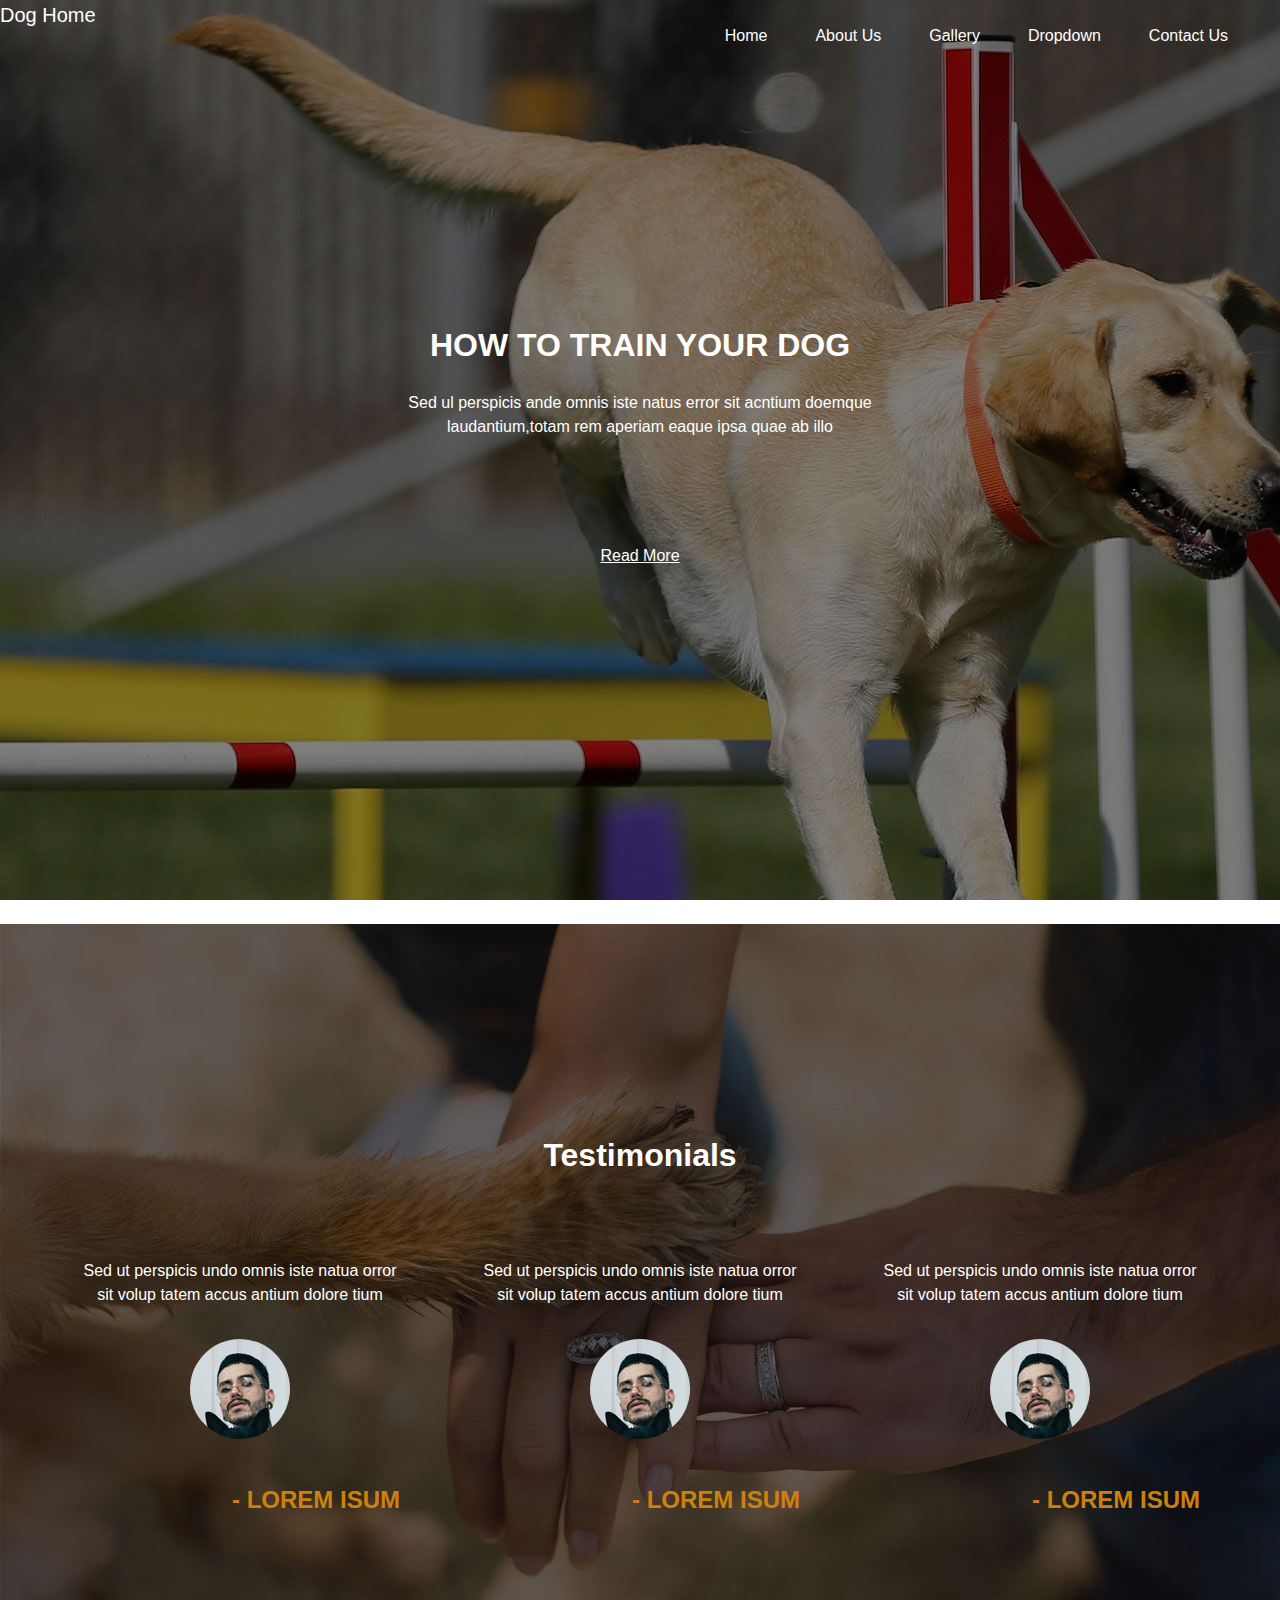
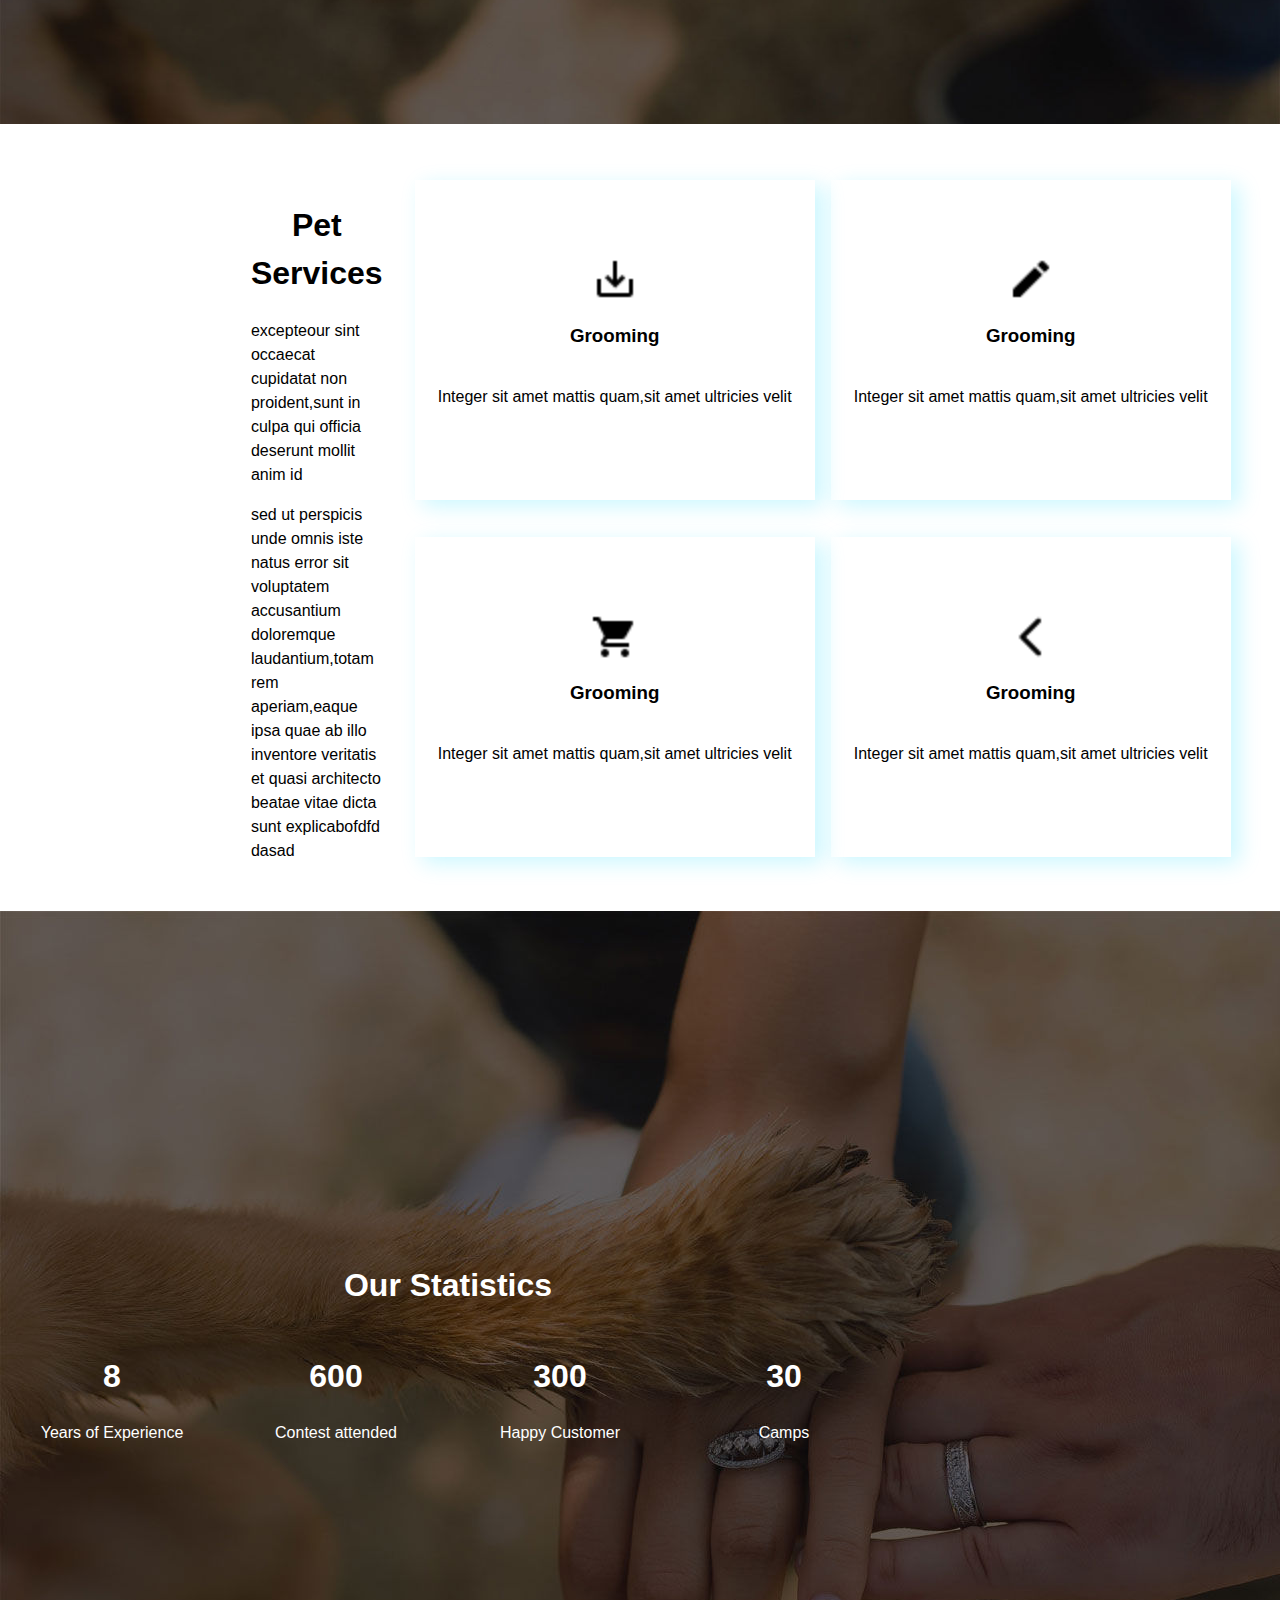
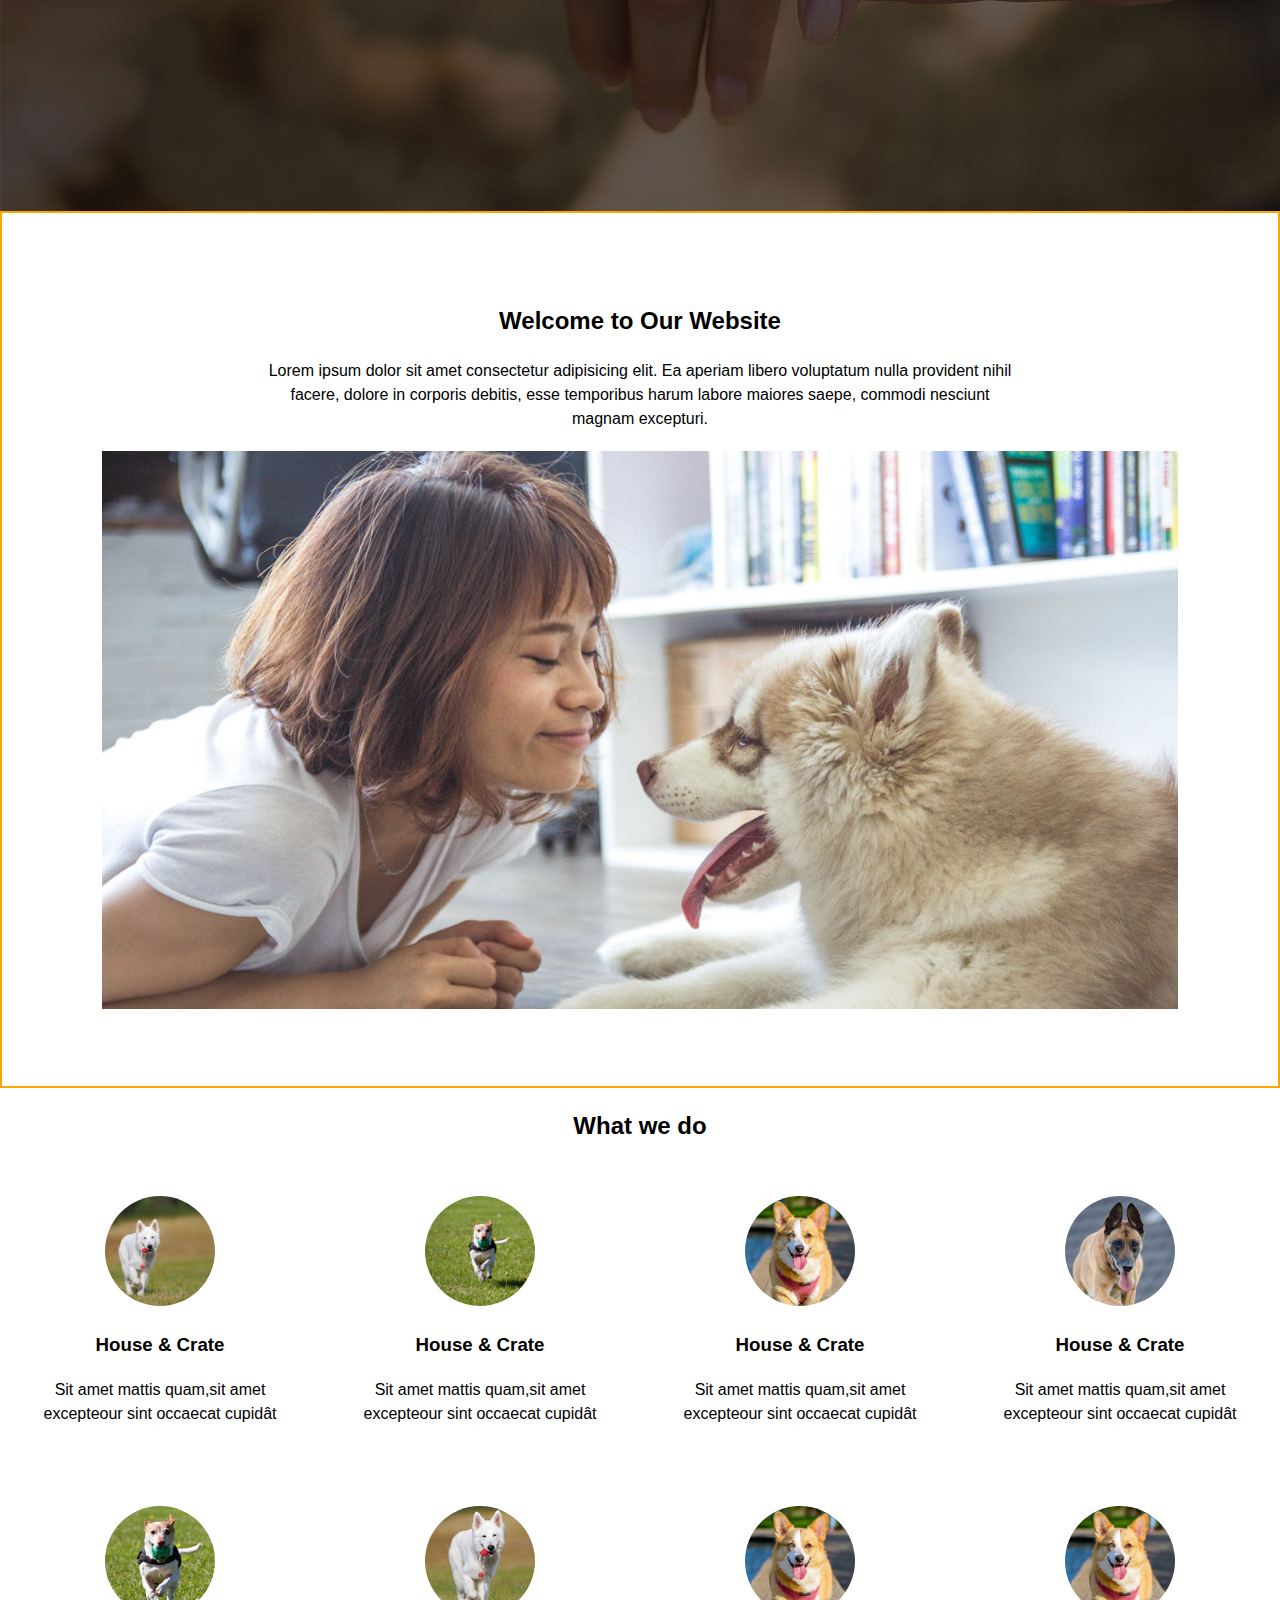
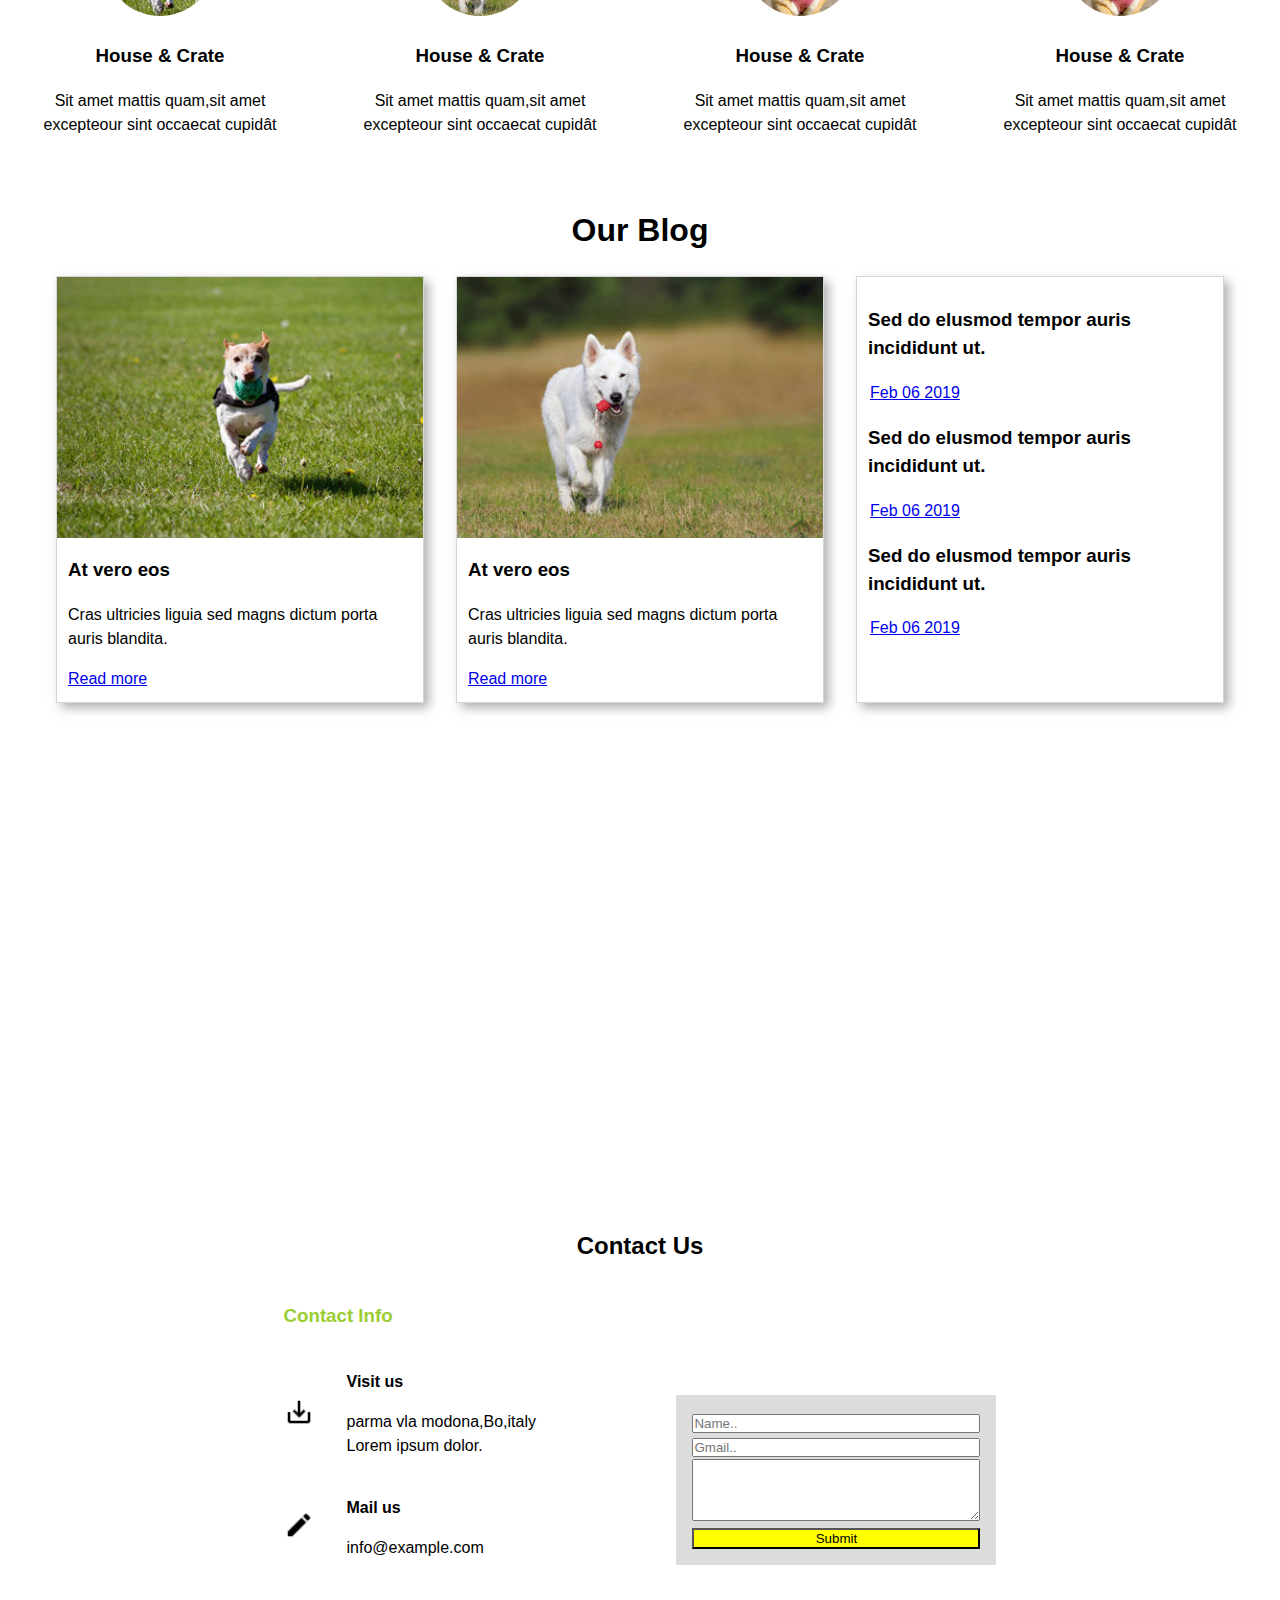
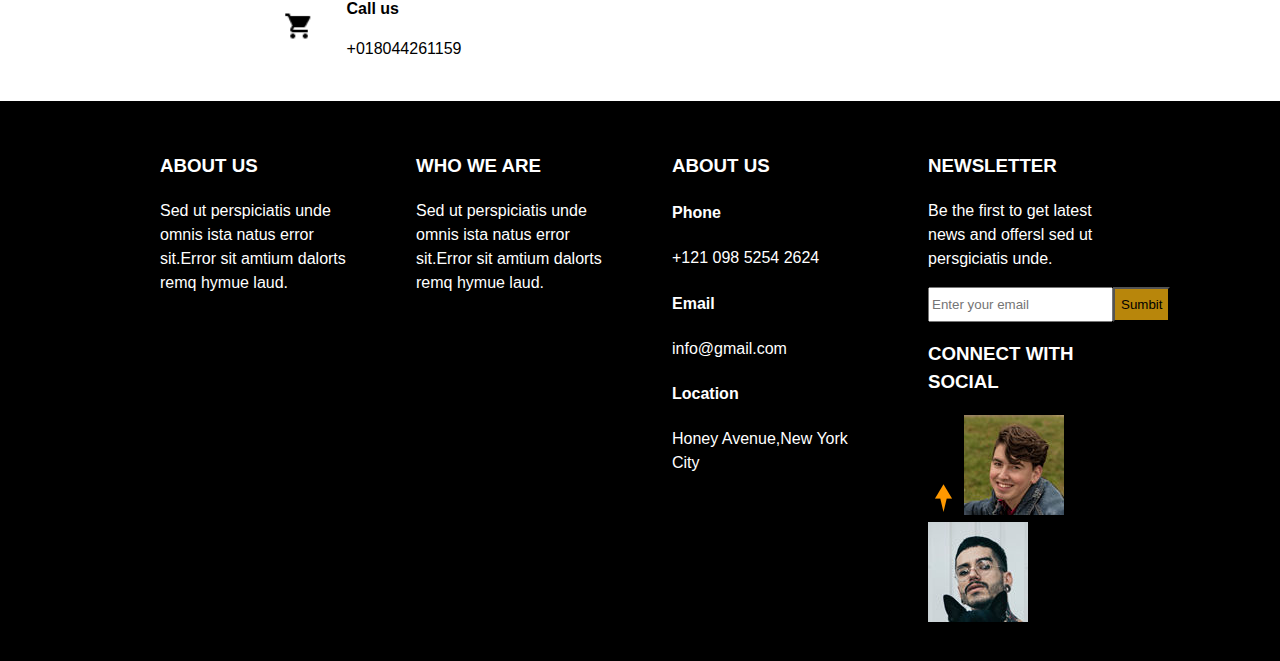
==== index.html @ 25cb28c6 "khoi tao" ====
<!DOCTYPE html>
<html lang="en">

<head>
    <meta charset="UTF-8">
    <meta http-equiv="X-UA-Compatible" content="IE=edge">
    <meta name="viewport" content="width=device-width, initial-scale=1.0">
    <title>Document</title>
    <link rel="stylesheet" href="css/style.css">

    <style>
        .container {
            background-image: url('../img/bg.jpg');
            background-size: cover;
            background-position: 0% 11%;
            display: flex;
            flex-direction: column;
            justify-content: center;
            align-items: center;
            height: 50rem;
            width: 100%;
            color: white;
        }

        .container>h1 {
            margin-bottom: 4rem;
        }

        .container>.content {
            display: grid;
            grid-template-columns: 20rem 20rem 20rem;
            gap: 5rem;
        }

        .container>.content>.card {
            text-align: center;
        }

        .container>.content>.card>img {
            border-radius: 50%;
            margin: 1rem 0;
        }

        .container>.content>.card>h2 {
            text-align: end;
            color: #ce810a;
        }
    </style>

</head>

<body>
    <header class="bai2">
        <div id="logo">Dog Home</div>
        <nav>
            <ul type="none">
                <li><a href="#">Home</a></li>
                <li><a href="#">About Us</a></li>
                <li><a href="#">Gallery</a></li>
                <li><a href="#">Dropdown</a></li>
                <li><a href="#">Contact Us</a></li>
            </ul>
        </nav>
        <div id="main-header">
            <h1>HOW TO TRAIN YOUR DOG</h1>
            <p>Sed ul perspicis ande omnis iste natus error sit acntium doemque laudantium,totam rem aperiam eaque ipsa
                quae ab illo</p>
            <a href="#">Read More</a>
        </div>
        <div id="label-list"></div>

    </header><br>

    <div class="container">
        <h1>Testimonials</h1>
        <div class="content">
            <div class="card">
                <p>
                    Sed ut perspicis undo omnis iste natua orror sit volup tatem accus antium dolore tium
                </p>
                <img src="../img/te1.jpg" alt="">
                <h2>- LOREM ISUM</h2>
            </div>
            <div class="card">
                <p>
                    Sed ut perspicis undo omnis iste natua orror sit volup tatem accus antium dolore tium
                </p>
                <img src="../img/te1.jpg" alt="">
                <h2>- LOREM ISUM</h2>
            </div>
            <div class="card">
                <p>
                    Sed ut perspicis undo omnis iste natua orror sit volup tatem accus antium dolore tium
                </p>
                <img src="../img/te1.jpg" alt="">
                <h2>- LOREM ISUM</h2>
            </div>
        </div>

    </div><br>

    <div class="bt3">

        <div class="tong">
            <div class="le">
                <h1>Pet Services</h1>
                <p>excepteour sint occaecat cupidatat non proident,sunt in culpa qui officia deserunt mollit anim id</p>
                <p>sed ut perspicis unde omnis iste natus error sit voluptatem accusantium doloremque laudantium,totam
                    rem aperiam,eaque ipsa quae ab illo inventore veritatis et quasi architecto beatae vitae dicta sunt
                    explicabofdfd dasad</p>
            </div>
            <div class="bai3">
                <div class="bai3-card">
                    <img src="img/image.png" alt="anh1">
                    <h3>Grooming</h3>
                    <p>Integer sit amet mattis quam,sit amet ultricies velit</p>
                </div>
                <div class="bai3-card">
                    <img src=" img/image0.png" alt="anh2">
                    <h3>Grooming</h3>
                    <p>Integer sit amet mattis quam,sit amet ultricies velit</p>
                </div>
                <div class="bai3-card">
                    <img src=" img/image1.png" alt="anh3">
                    <h3>Grooming</h3>
                    <p>Integer sit amet mattis quam,sit amet ultricies velit</p>
                </div>
                <div class="bai3-card">
                    <img src=" img/image2.png" alt="anh4">
                    <h3>Grooming</h3>
                    <p>Integer sit amet mattis quam,sit amet ultricies velit</p>
                </div>
            </div>
        </div>

    </div>

    <div class="quaivat">
        <div class="content">
            <h1 class="h1">Our Statistics</h1>
            <div class="shen">
                <div>
                    <h1>8</h1>
                    <p>Years of Experience</p>
                </div>
                <div>
                    <h1>600</h1>
                    <p>Contest attended</p>
                </div>
                <div>
                    <h1>300</h1>
                    <p>Happy Customer</p>
                </div>
                <div>
                    <h1>30</h1>
                    <p>Camps</p>
                </div>
            </div>
        </div>
    </div>

    <header></header>
    <section id="welcome">
        <h2>Welcome to Our Website</h2>
        <p>Lorem ipsum dolor sit amet consectetur adipisicing elit. Ea aperiam libero voluptatum nulla provident nihil
            facere, dolore in corporis debitis, esse temporibus harum labore maiores saepe, commodi nesciunt magnam
            excepturi.</p>
        <img src="img/about2.jpg" alt="hinh nu va dog">
    </section>
    <section>
        <h2>What we do</h2>
        <div id="corgi">
            <div>
                <img src="img/b2.jpg" alt="corgi dog">
                <h3>House & Crate</h3>
                <p>Sit amet mattis quam,sit amet excepteour sint occaecat cupidât</p>
            </div>
            <div>
                <img src="img/b1.jpg" alt="corgi dog">
                <h3>House & Crate</h3>
                <p>Sit amet mattis quam,sit amet excepteour sint occaecat cupidât</p>
            </div>
            <div>
                <img src="img/wh3.jpg" alt="corgi dog">
                <h3>House & Crate</h3>
                <p>Sit amet mattis quam,sit amet excepteour sint occaecat cupidât</p>
            </div>
            <div>
                <img src="img/wh1.jpg" alt="corgi dog">
                <h3>House & Crate</h3>
                <p>Sit amet mattis quam,sit amet excepteour sint occaecat cupidât</p>
            </div>
            <div>
                <img src="img/wh2.jpg" alt="corgi dog">
                <h3>House & Crate</h3>
                <p>Sit amet mattis quam,sit amet excepteour sint occaecat cupidât</p>
            </div>
            <div>
                <img src="img/wh4.jpg" alt="corgi dog">
                <h3>House & Crate</h3>
                <p>Sit amet mattis quam,sit amet excepteour sint occaecat cupidât</p>
            </div>
            <div>
                <img src="img/wh3.jpg" alt="corgi dog">
                <h3>House & Crate</h3>
                <p>Sit amet mattis quam,sit amet excepteour sint occaecat cupidât</p>
            </div>
            <div>
                <img src="img/wh3.jpg" alt="corgi dog">
                <h3>House & Crate</h3>
                <p>Sit amet mattis quam,sit amet excepteour sint occaecat cupidât</p>
            </div>
        </div>
    </section>
    <h1>Our Blog</h1>
    <div class="gold">
        <div>
            <img src="img/b1.jpg" alt="cho">
            <div>
                <h3>At vero eos</h3>
                <p>Cras ultricies liguia sed magns dictum porta auris blandita.</p>
                <a href="#">Read more</a>
            </div>
        </div>
        <div>
            <img src="img/b2.jpg" alt="cho1">
            <div>
                <h3>At vero eos</h3>
                <p>Cras ultricies liguia sed magns dictum porta auris blandita.</p>
                <a href="#">Read more</a>
            </div>
        </div>
        <div class="card-three">
            <h3>Sed do elusmod tempor auris incididunt ut.</h3>
            <a href="#">Feb 06 2019</a>
            <h3>Sed do elusmod tempor auris incididunt ut.</h3>
            <a href="#">Feb 06 2019</a>
            <h3>Sed do elusmod tempor auris incididunt ut.</h3>
            <a href="#">Feb 06 2019</a>
        </div>
    </div><br>
    <div class="div10">
        <iframe class="div101" src="https://www.google.com/maps/embed?pb=!1m18!1m12!1m3!1d386.09945884746037!2d106.69397942837216!3d10.746899631735811!2m3!1f0!2f0!3f0!3m2!1i1024!2i768!4f13.1!3m3!1m2!1s0x31752f0a1dd8eb1f%3A0xd3252b8ab8584ec9!2zNDcyLzE1RiBUcuG6p24gWHXDom4gU2_huqFuLCBUw6JuIEjGsG5nLCBRdeG6rW4gNywgVGjDoG5oIHBo4buRIEjhu5MgQ2jDrSBNaW5oLCBWaeG7h3QgTmFt!5e0!3m2!1svi!2s!4v1666187651975!5m2!1svi!2s" width="600" height="450" style="border:0;" allowfullscreen="" loading="lazy" referrerpolicy="no-referrer-when-downgrade"></iframe>
    </div><br>
    
    <h2 class="h2tow">Contact Us</h2>
    <div class="div1">
        <div>

            <h3 class="h3tow">Contact Info</h3>
            <div class="div3">
                <img src="img/image.png" alt="home1">
                <div>
                    <h4>Visit us</h4>
                    <p>parma vla modona,Bo,italy Lorem ipsum dolor.</p>
                </div>
            </div>
            <div class="div3">
                <img src="img/image0.png" alt="home1">
                <div>
                    <h4>Mail us</h4>
                    <p>info@example.com</p>

                </div>
            </div>
            <div class="div3">
                <img src="img/image1.png" alt="home1">
                <div>
                    <h4>Call us</h4>
                    <p>+018044261159</p>
                </div>
            </div>
        </div>


        <div class="tandaica">
            <input type="text" id="loc" placeholder="Name.."><br>
            <input type="email" id="loc" placeholder="Gmail.."><br>
            <textarea rows="4"></textarea>
            <button>Submit</button>
        </div>
    </div><br>
    <div class="bai9">
        <div class="div9">
            <h3>ABOUT US</h3>
            <p>Sed ut perspiciatis unde omnis ista natus error sit.Error sit amtium dalorts remq hymue laud.</p>
        </div>
        <div class="div9">
            <h3>WHO WE ARE</h3>
            <p>Sed ut perspiciatis unde omnis ista natus error sit.Error sit amtium dalorts remq hymue laud.</p>
        </div>
        <div class="div9">
            <h3>ABOUT US</h3>
            <h4>Phone</h4>
            <p>+121 098 5254 2624</p>
            <h4>Email</h4>
            <p>info@gmail.com</p>
            <h4>Location</h4>
            <p>Honey Avenue,New York City</p>
        </div>
        <div class="div9">
            <h3>NEWSLETTER</h3>
            <p>Be the first to get latest news and offersl sed ut persgiciatis unde.</p>
            <div class="div91">
                <input class="email" type="email" placeholder="Enter your email">
                <button class="sumbit">Sumbit</button>
            </div>
            <h3>CONNECT WITH SOCIAL</h3>
            <img src="img/move-top.png" alt="muiten">
            <img src="img/te2.jpg" alt="ddd">
            <img src="img/te1.jpg" alt="sss">

        </div>
    </div>
    
</body>


</html>
---- css/style.css ----
* {
    box-sizing: border-box;
    /* border: solid 2px gray; */
}

body {
    margin: 0;
    font-family: 'Nunito Sans', sans-serif;
    line-height: 1.5;


}

#welcome {
    border: solid 2px orange;
    padding: 70px 100px;
    text-align: center;
}

#welcome img {
    width: 100%
}

#welcome p {
    margin: 20px auto;
    width: 70%;

}

#corgi {
    display: flex;
    flex-wrap: wrap;
    text-align: center;
}

#corgi>div>img {
    height: 110px;
    width: 110px;
    border-radius: 50%;
    object-fit: cover;
    /* width: 25%; */

}

#corgi>p {
    width: 100px;
}

#corgi>div {
    width: 25%;
    padding: 2rem;

}

h2 {
    text-align: center;
}

.bai2 {
    position: relative;
    height: 100vh;
    background-image: url('../img/1.jpg');
    color: white;

}

#logo {
    width: 200px;
    height: 50px;

    position: absolute;
    font-size: 20px;

}

nav {
    height: 50px;
    background-color: transparent;
    position: absolute;
    top: 1.5rem;
    right: 20px;
}

nav>ul>li>a {
    text-decoration: none;
    color: white;
    padding: 1rem 1rem;
}

nav>ul>li>a:hover {
    border-radius: 5px;
    color: black;
    background-color: white;
    transition: 0.3s;
}

nav>ul>li>a:focus {
    border-radius: 5px;
    color: black;
    background-color: white;
    transition: 0.3s;
}

#main-header {

    width: 500px;
    height: 300px;
    position: absolute;
    top: 50%;
    left: 50%;
    transform: translate(-50%, -50%);
    text-align: center;
}

#main-header>a {
    border: 1;
    position: absolute;
    bottom: 2rem;
    transform: translate(-50%, 0);
    color: white;

}

#label-list {
    width: 100px;
    height: 20px;

    position: absolute;
    bottom: 10px;
    left: 50%;
    transform: translate(-50%, 0);

}

nav>ul {
    display: flex;
    margin: 0px;
}

nav>ul>li {
    margin-right: 1rem;
}

.bai3 {

    display: grid;
    grid-template-columns: 25rem 25rem;
    grid-gap: 1rem;
    width: 80%;
    margin-left: 2rem;
}

.bai3-card {
    display: flex;
    flex-direction: column;
    justify-content: center;
    align-items: center;
    height: 20rem;
}

.bai3-card>img {
    width: 3rem;
    height: 3rem;
}

.bai3>div {
    box-shadow: 8px 6px 20px 0px #14daff38;
}

.tong {
    display: flex;
    justify-content: center;
    width: 60%;
}

.le {
    width: 30%;
}

.bt3 {
    margin: 2rem 0;
    display: flex;
    justify-content: center;
    width: 100%;
}




/* Bai 8 */

.quaivat {
    background-image: url('../img/bg.jpg');
    color: white;
    width: 100%;
    height: 100vh;
    display: flex;
    flex-direction: column;
    justify-content: center;

}

.quaivat>.content {
    width: 70%;
}

.shen {
    display: flex;
}

.shen>div {
    width: 25%;
    text-align: center;
}

.h1 {
    text-align: center;
    margin-top: 0;
}
h1 {
    text-align: center;
}

.gold {
    display: grid;
    grid-template-columns: 23rem 23rem 23rem;
    gap: 2rem;
    justify-content: center;
    /* width: 100%; */

}

.gold>div {
    /* width: 33%; */
    border: 1px solid #80808052;
    box-shadow: 5px 5px 10px 0 #8080809c;
}

.gold>div>img {
    width: 100%;
}

.gold>div>a {
    padding: 2px;
}

.gold>div>div {
    padding: 11px;
}

.gold>div>div>h3 {
    margin-top: 0;
}

.card-three {
    padding: 11px;
}
.h2tow {
    text-align: center;
}

.h3tow {
    color: yellowgreen;
}

.div1 {
    display: flex;
    align-items: center;
    justify-content: center;
}

.div2 {}

.div3 {
    display: flex;
    align-items: center;
}

.div3>img {
    width: 30px;
    height: 30px;
    object-fit: cover;

}

.div3>div {
    margin-left: 33px;
}

.div3>div>p {
    width: 70%;
    margin-top: 0;
}

.divtext {
    height: 120px;
}

.div3>div>h4 {
    margin-bottom: 1rem;
}

button {
    display: block;
}

.tandaica {
    width: 20rem;
    background-color: #80808047;
    padding: 1rem;
}

.tandaica>input {
    width: 100%;
    padding: 0;
}

.tandaica>textarea {
    width: 100%;
    padding: 0;
}

button {
background-color: yellow;
width: 100%;
}
.bai9{
    background-color: black;
    color: white;
    width: 100%;
    display: flex;
    justify-content: center;
    }
.bai9>.div9{
    margin: 2rem;
    width: 15%;
    
}
.email {
    height: 35px;
}
.sumbit{
    background-color: darkgoldenrod;
    height: 35px;
    width: 70px;
}
.div91{
    display: flex;
}
.div10{
    width: 100%;
}
.div10>.div101{
    width: 100%;
}
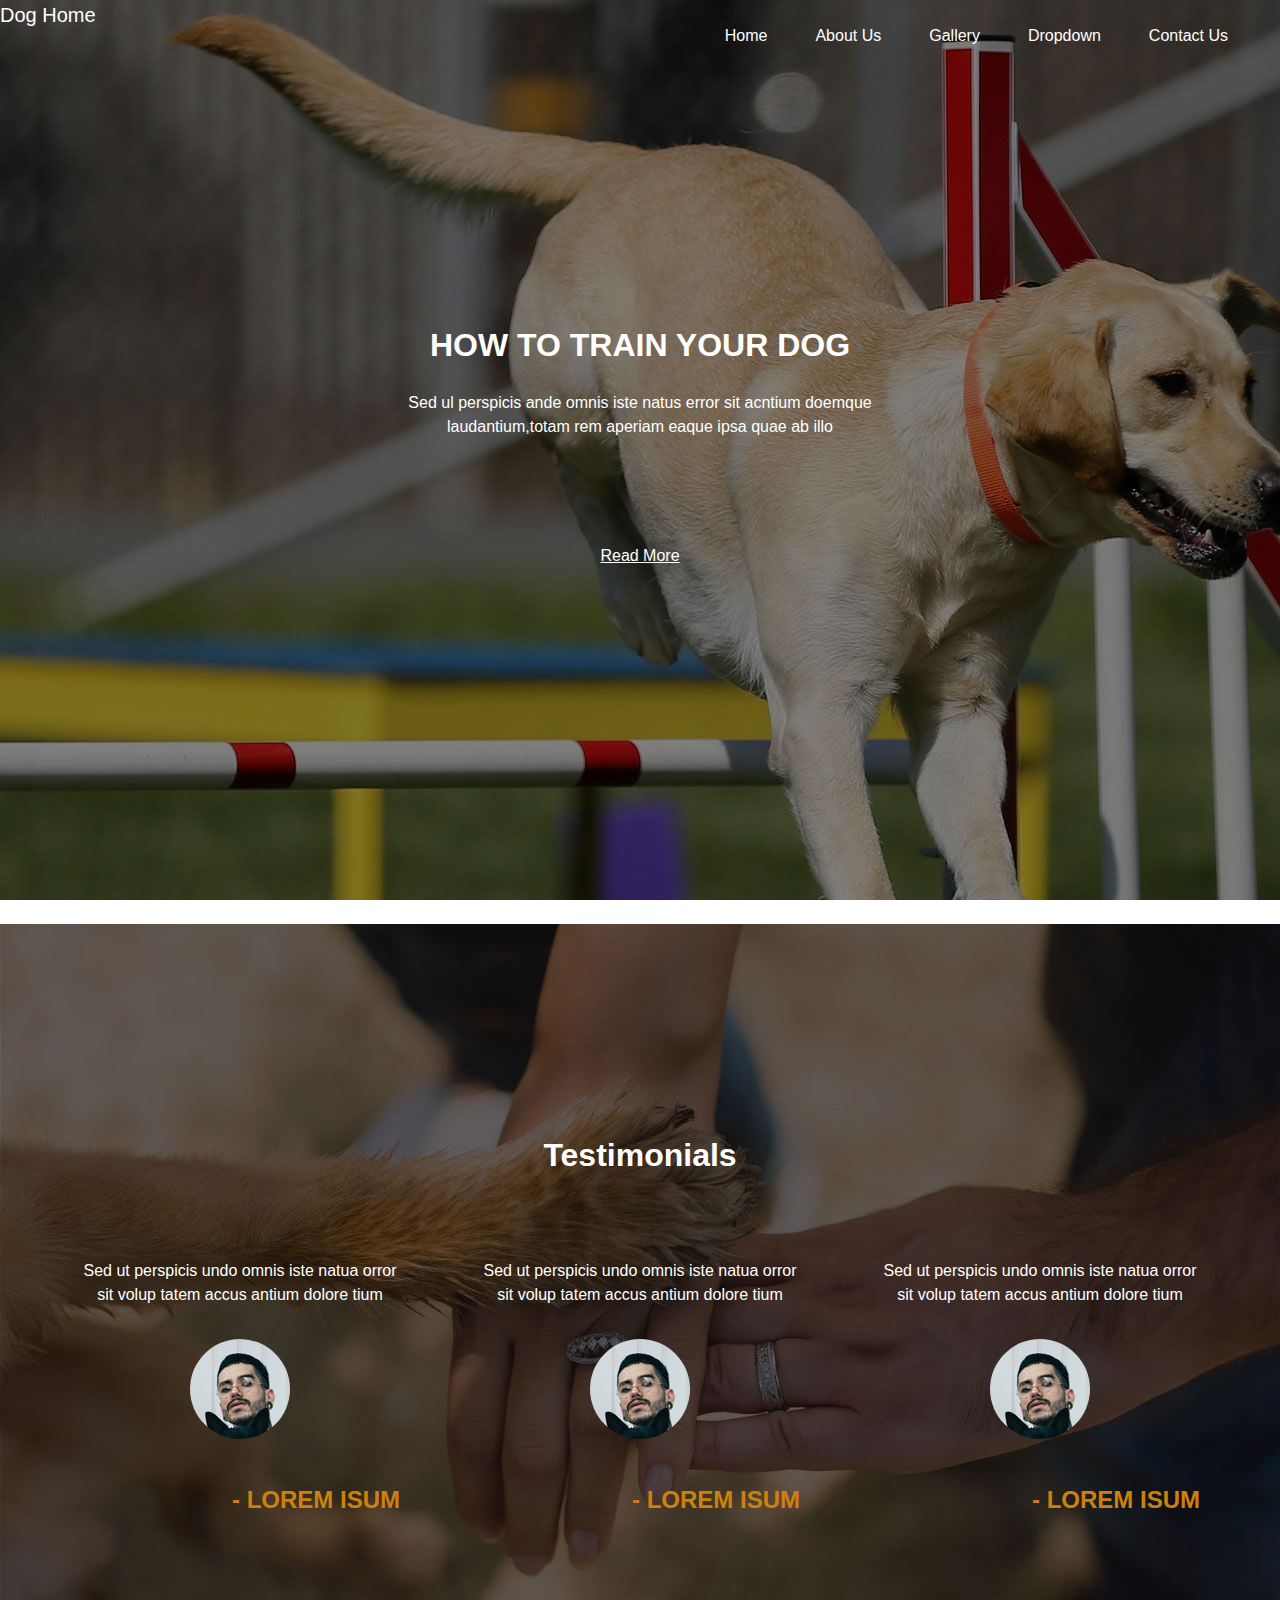
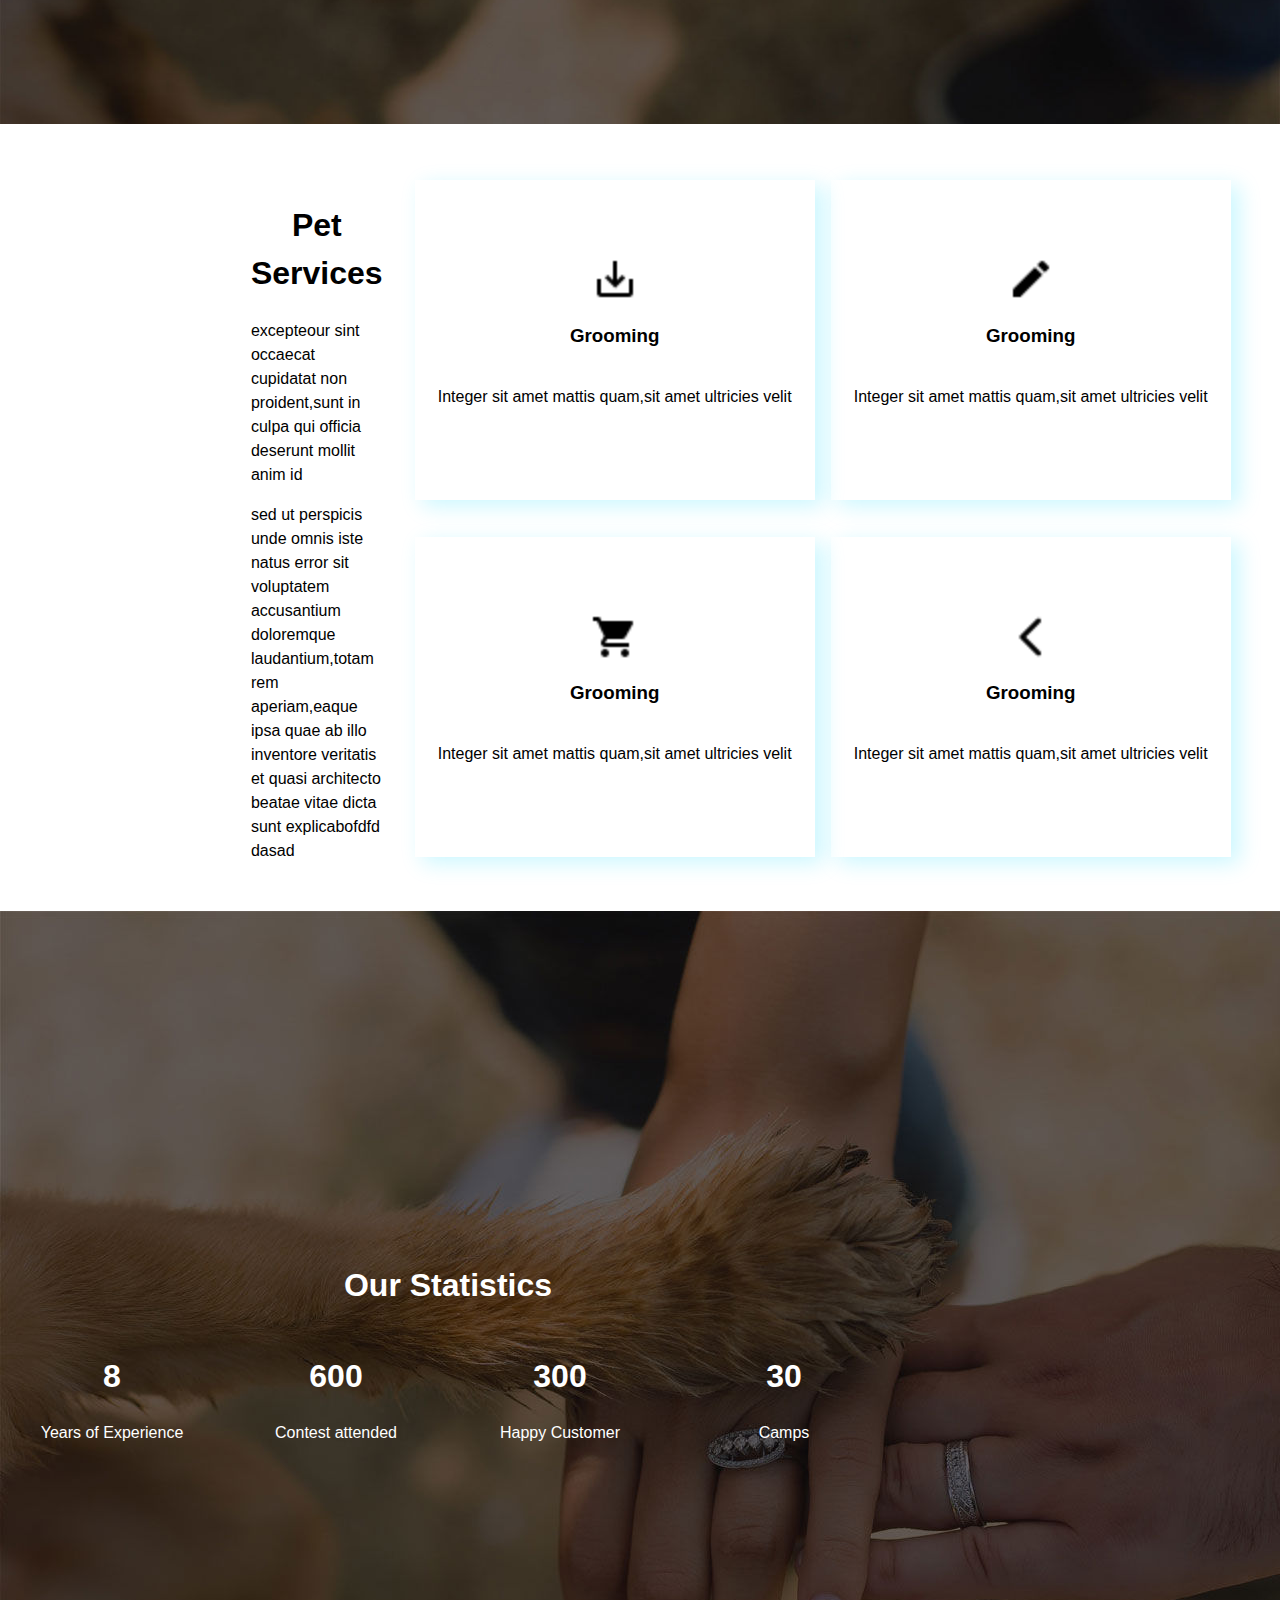
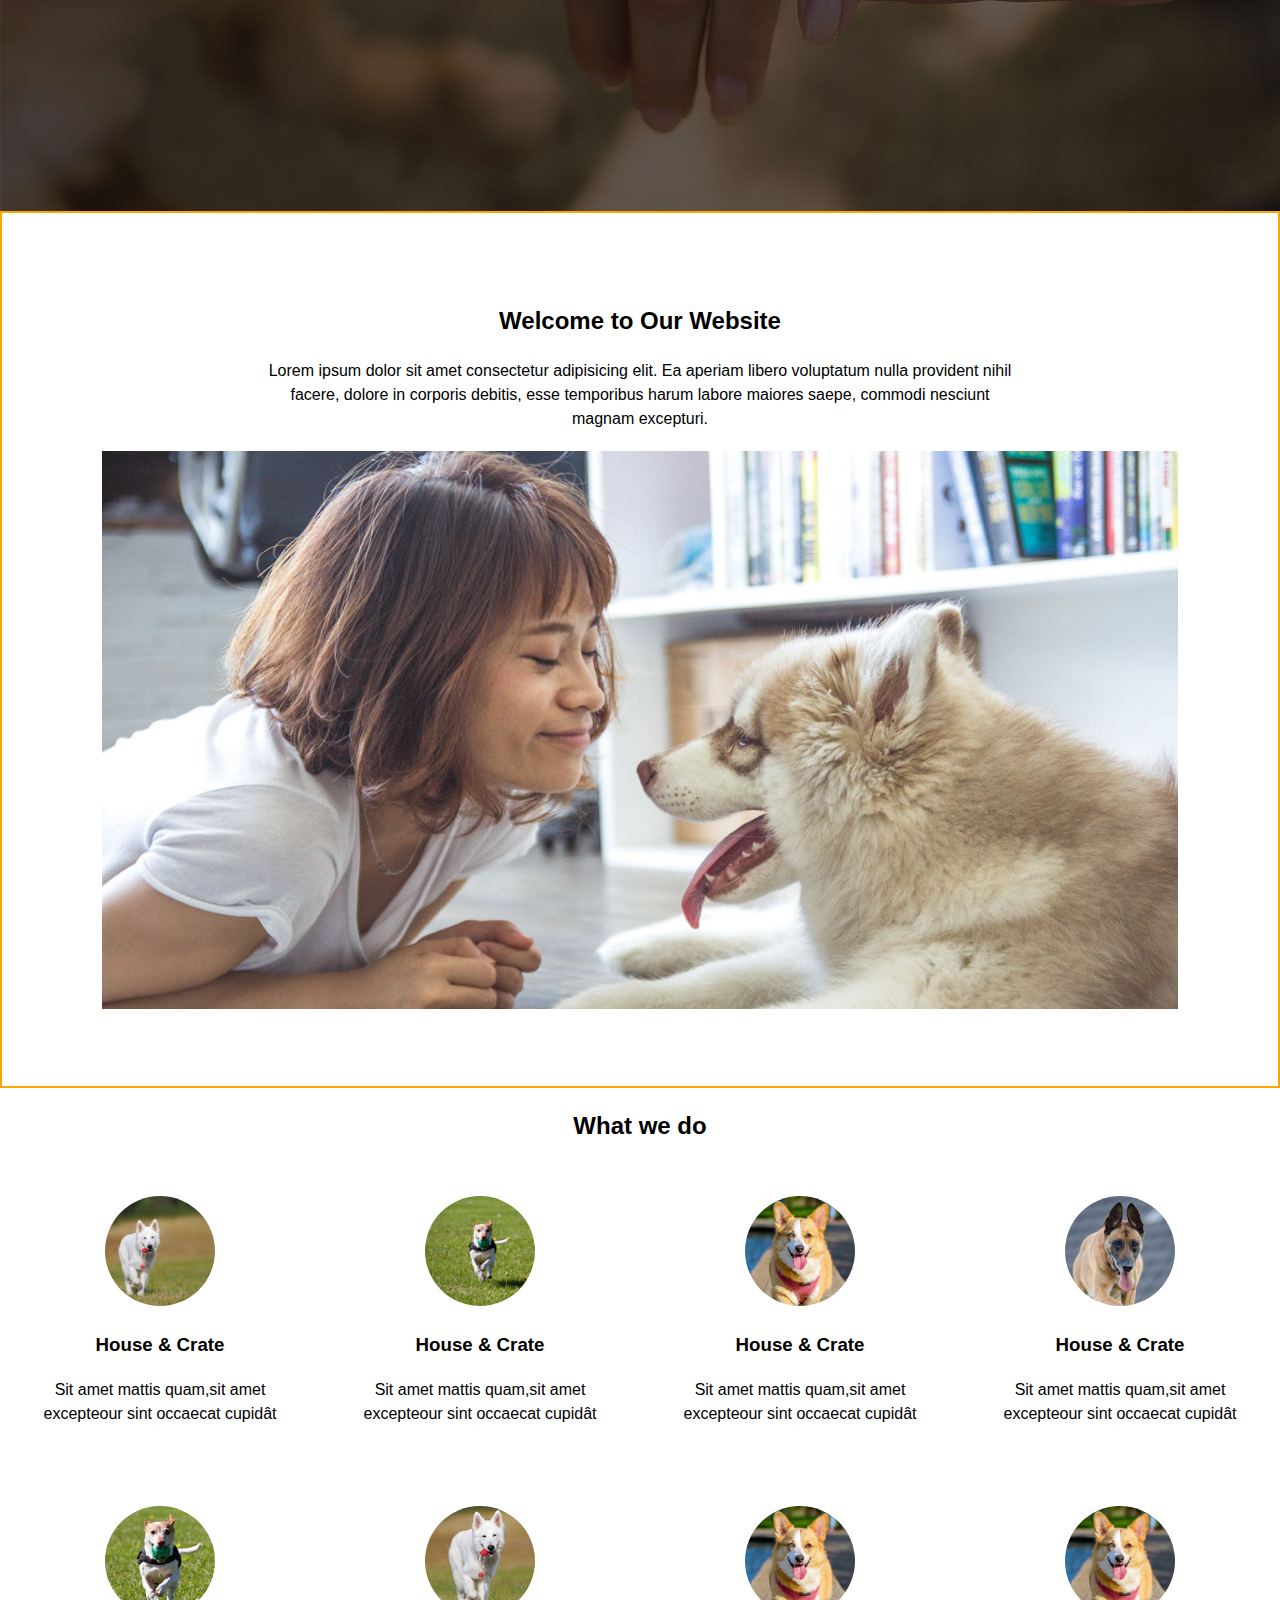
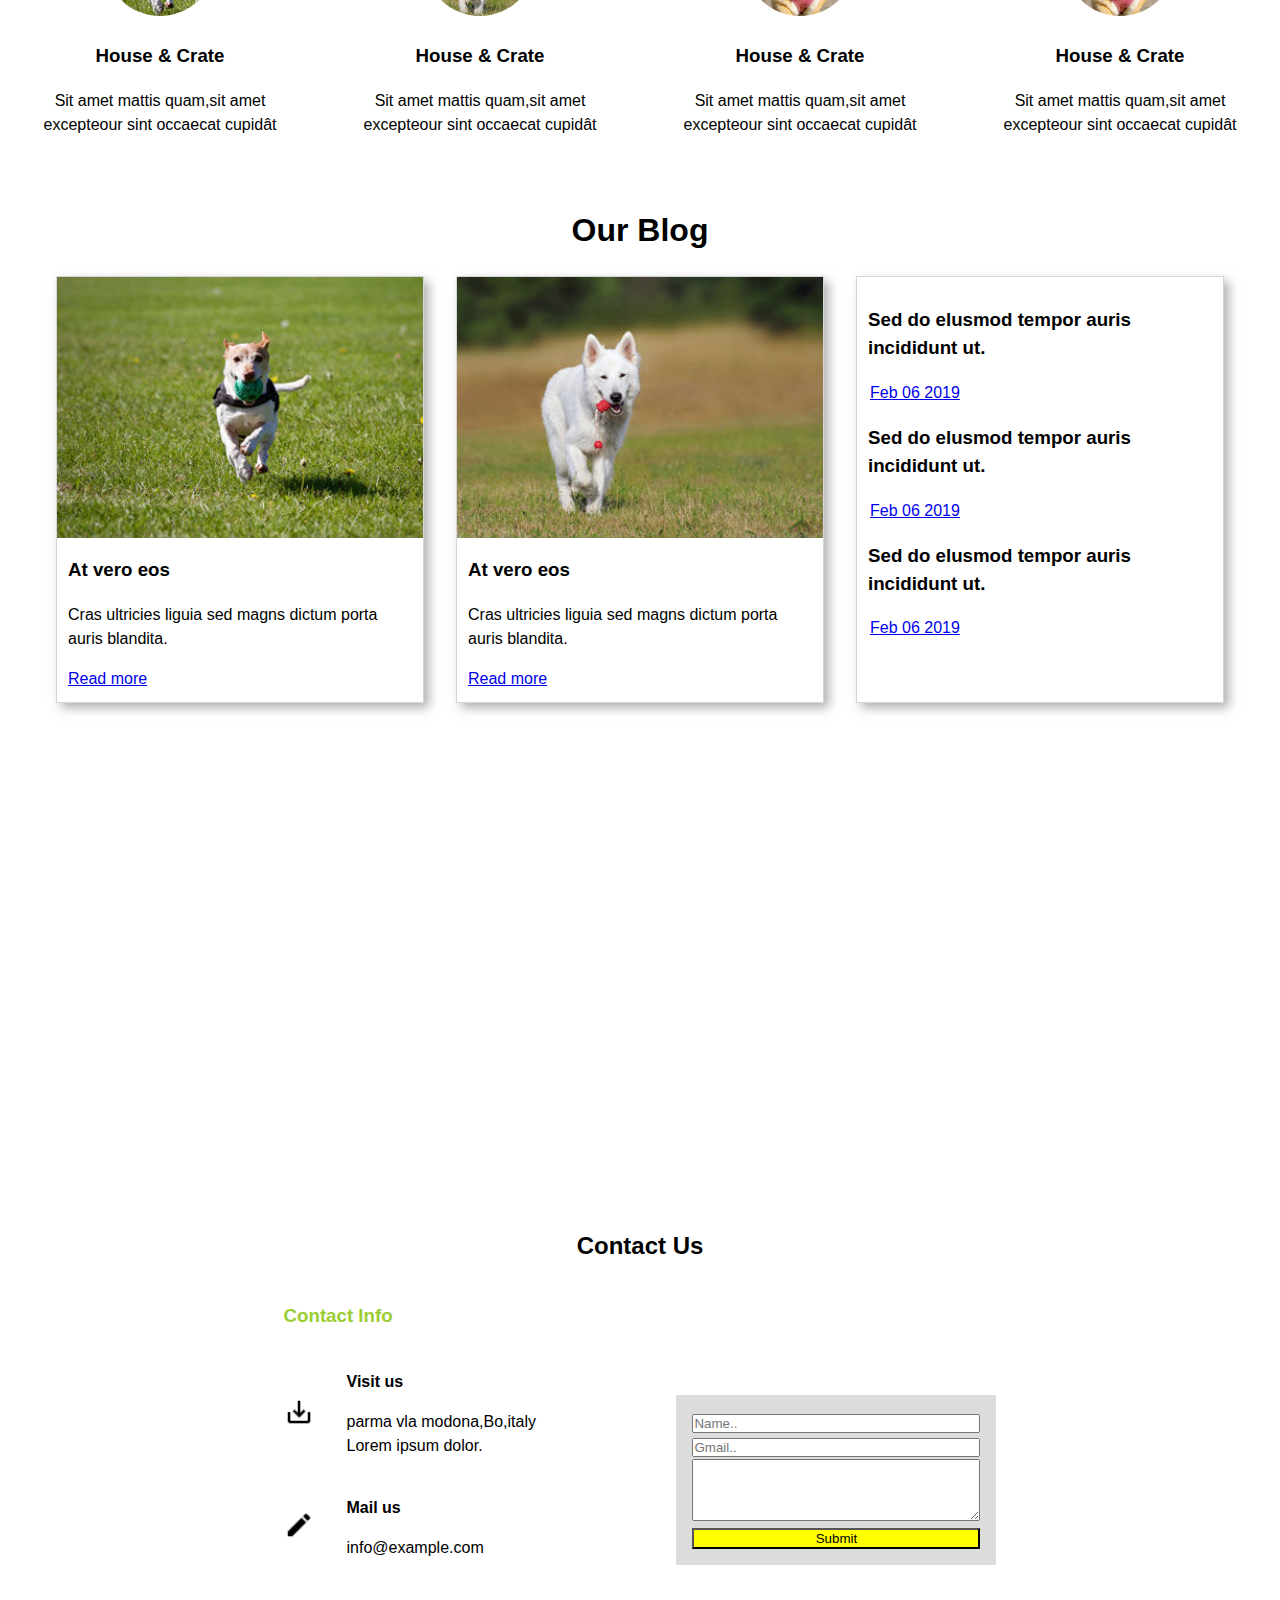
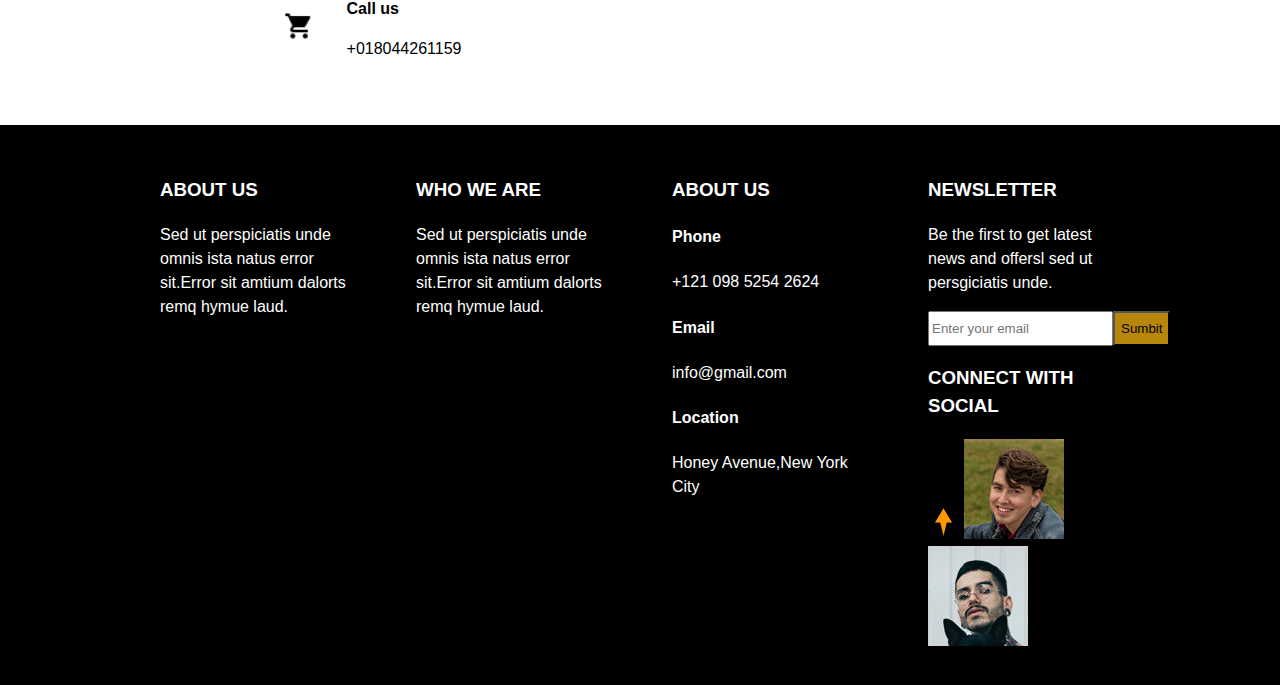
==== commit 65315958: "- Lam bai tap ngay 01/11/2022" ====
--- a/index.html
+++ b/index.html
@@ -240,9 +240,12 @@
         </div>
     </div><br>
     <div class="div10">
-        <iframe class="div101" src="https://www.google.com/maps/embed?pb=!1m18!1m12!1m3!1d386.09945884746037!2d106.69397942837216!3d10.746899631735811!2m3!1f0!2f0!3f0!3m2!1i1024!2i768!4f13.1!3m3!1m2!1s0x31752f0a1dd8eb1f%3A0xd3252b8ab8584ec9!2zNDcyLzE1RiBUcuG6p24gWHXDom4gU2_huqFuLCBUw6JuIEjGsG5nLCBRdeG6rW4gNywgVGjDoG5oIHBo4buRIEjhu5MgQ2jDrSBNaW5oLCBWaeG7h3QgTmFt!5e0!3m2!1svi!2s!4v1666187651975!5m2!1svi!2s" width="600" height="450" style="border:0;" allowfullscreen="" loading="lazy" referrerpolicy="no-referrer-when-downgrade"></iframe>
+        <iframe class="div101"
+            src="https://www.google.com/maps/embed?pb=!1m18!1m12!1m3!1d386.09945884746037!2d106.69397942837216!3d10.746899631735811!2m3!1f0!2f0!3f0!3m2!1i1024!2i768!4f13.1!3m3!1m2!1s0x31752f0a1dd8eb1f%3A0xd3252b8ab8584ec9!2zNDcyLzE1RiBUcuG6p24gWHXDom4gU2_huqFuLCBUw6JuIEjGsG5nLCBRdeG6rW4gNywgVGjDoG5oIHBo4buRIEjhu5MgQ2jDrSBNaW5oLCBWaeG7h3QgTmFt!5e0!3m2!1svi!2s!4v1666187651975!5m2!1svi!2s"
+            width="600" height="450" style="border:0;" allowfullscreen="" loading="lazy"
+            referrerpolicy="no-referrer-when-downgrade"></iframe>
     </div><br>
-    
+
     <h2 class="h2tow">Contact Us</h2>
     <div class="div1">
         <div>
@@ -279,7 +282,7 @@
             <textarea rows="4"></textarea>
             <button>Submit</button>
         </div>
-    </div><br>
+    </div><br><br>
     <div class="bai9">
         <div class="div9">
             <h3>ABOUT US</h3>
@@ -312,7 +315,7 @@
 
         </div>
     </div>
-    
+
 </body>
 
 
--- a/css/style.css
+++ b/css/style.css
@@ -52,6 +52,20 @@
 
 }
 
+#corgi>div:hover>img {
+    animation: flip-vertical-right 0.6s cubic-bezier(0.455, 0.030, 0.515, 0.955) both;
+}
+
+@keyframes flip-vertical-right {
+    0% {
+        transform: rotateY(0);
+    }
+
+    100% {
+        transform: rotateY(180deg);
+    }
+}
+
 h2 {
     text-align: center;
 }
@@ -156,6 +170,36 @@
     justify-content: center;
     align-items: center;
     height: 20rem;
+    transition: 0.3s;
+}
+
+.bai3-card:hover {
+    animation: flip-vertical-top 0.6s cubic-bezier(0.455, 0.030, 0.515, 0.955) both;
+}
+
+.bai3-card {
+    animation: flip-vertical-bottom 0.6s cubic-bezier(0.455, 0.030, 0.515, 0.955) both;
+}
+
+
+@keyframes flip-vertical-bottom {
+    0% {
+        transform: rotateX(180deg);
+    }
+
+    100% {
+        transform: rotateX(0);
+    }
+}
+
+@keyframes flip-vertical-top {
+    0% {
+        transform: rotateX(0);
+    }
+
+    100% {
+        transform: rotateX(180deg);
+    }
 }
 
 .bai3-card>img {
@@ -217,6 +261,7 @@
     text-align: center;
     margin-top: 0;
 }
+
 h1 {
     text-align: center;
 }
@@ -255,6 +300,7 @@
 .card-three {
     padding: 11px;
 }
+
 .h2tow {
     text-align: center;
 }
@@ -321,35 +367,42 @@
 }
 
 button {
-background-color: yellow;
-width: 100%;
-}
-.bai9{
+    background-color: yellow;
+    width: 100%;
+}
+
+.bai9 {
     background-color: black;
     color: white;
     width: 100%;
     display: flex;
     justify-content: center;
-    }
-.bai9>.div9{
+}
+
+.bai9>.div9 {
     margin: 2rem;
     width: 15%;
-    
-}
+
+}
+
 .email {
     height: 35px;
 }
-.sumbit{
+
+.sumbit {
     background-color: darkgoldenrod;
     height: 35px;
     width: 70px;
 }
-.div91{
-    display: flex;
-}
-.div10{
-    width: 100%;
-}
-.div10>.div101{
+
+.div91 {
+    display: flex;
+}
+
+.div10 {
+    width: 100%;
+}
+
+.div10>.div101 {
     width: 100%;
 }